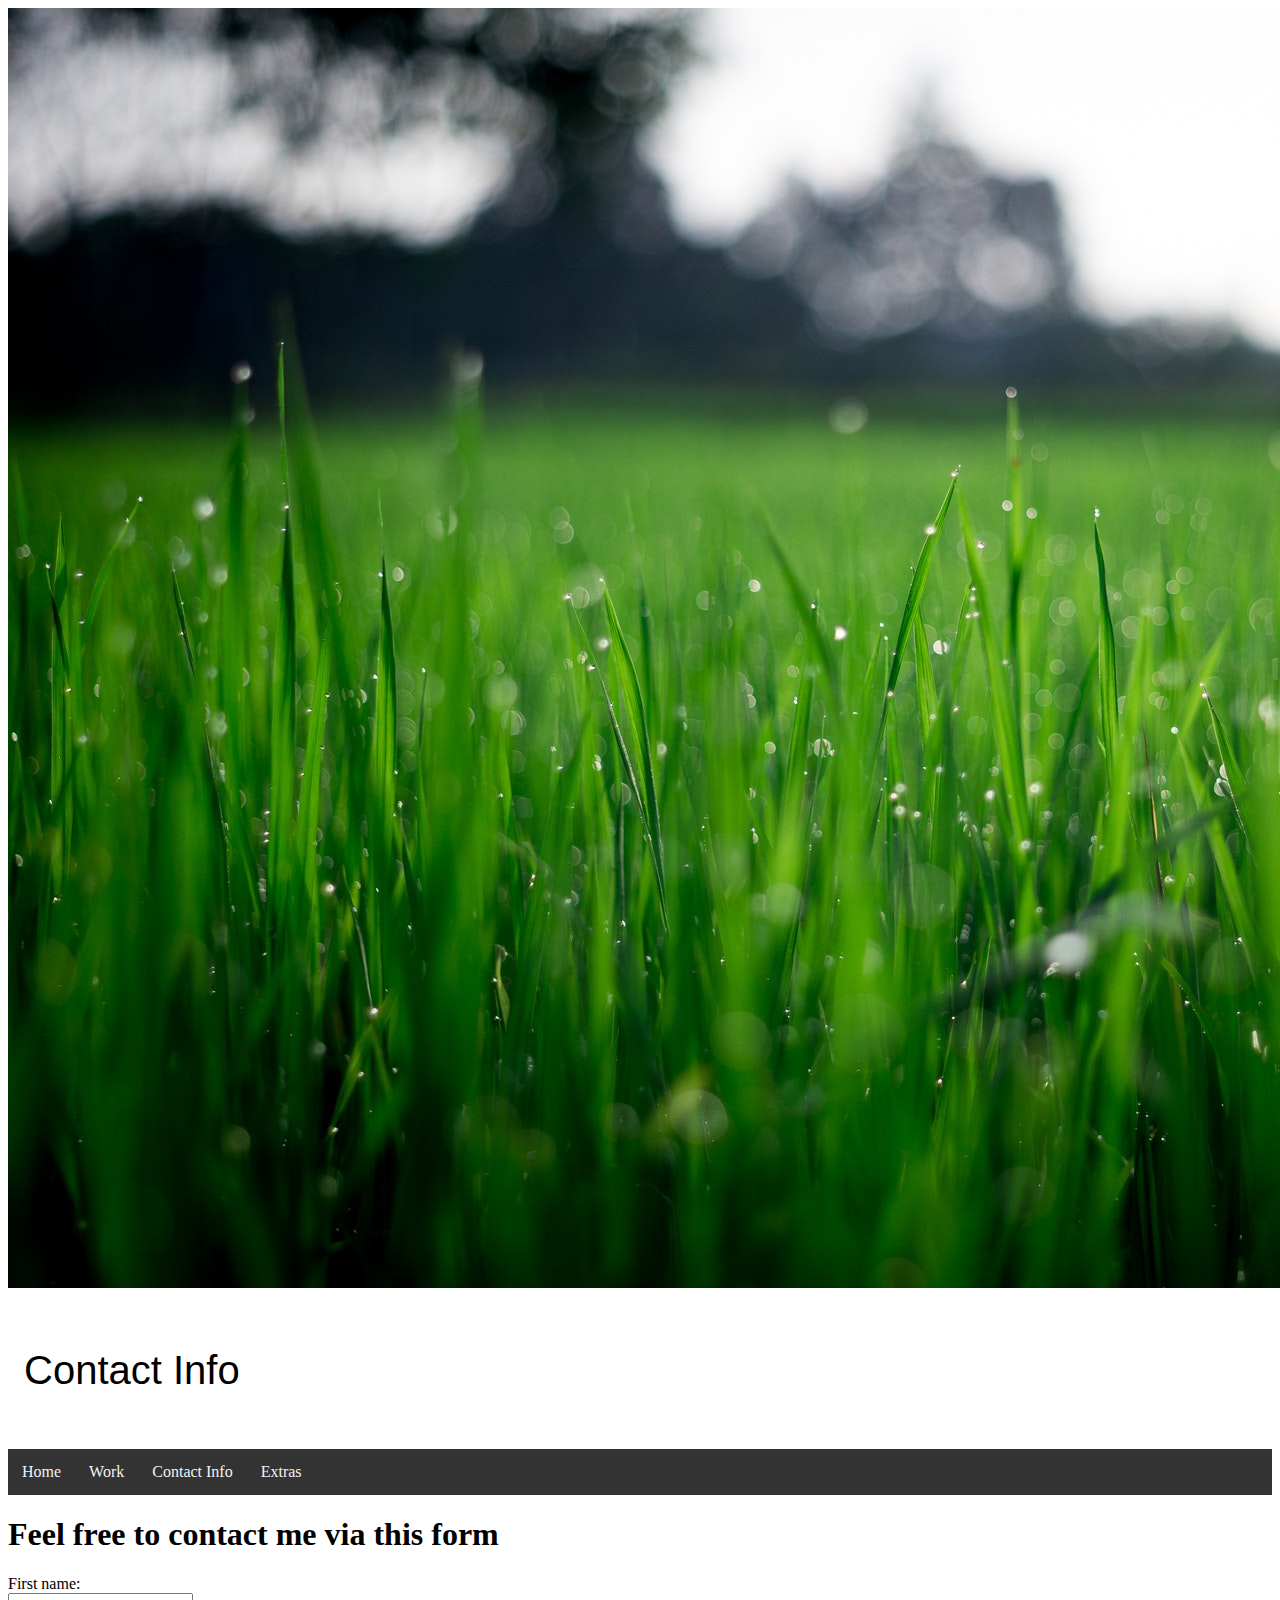
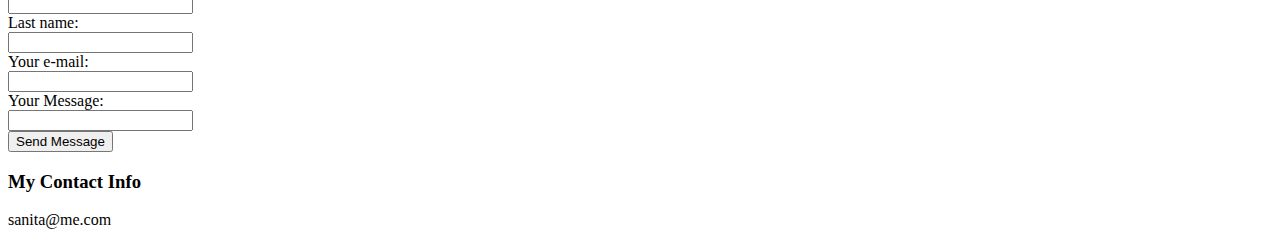
==== contact-info.html @ 8eaef901 "second" ====
<!DOCTYPE html>
<html lang="en">
    <head>
        <title>Contact Info</title>
        <link rel="stylesheet" type="text/css" href="css/style.css"/>
        <link href="https://cdn.jsdelivr.net/npm/bootstrap@5.2.0/dist/css/bootstrap.min.css" rel="stylesheet" integrity="sha384-gH2yIJqKdNHPEq0n4Mqa/HGKIhSkIHeL5AyhkYV8i59U5AR6csBvApHHNl/vI1Bx" crossorigin="anonymous">
    </head>
    <body>
        <img class="top col-12" src="images/grass.jpg" alt="Grass in field">
        <div class="content">
            <p>Contact Info</p>
        </div>
        <nav id="navbar">
            <a href="index.html">Home</a>
            <a href="work.html">Work</a>
            <a href="contact-info.html" class="current">Contact Info</a>
            <a href="extras.html">Extras</a>
        </nav>
        <main>
          <article>
            <h1>Feel free to contact me via this form</h1>
          </article>
          <aside>
            <form>
                <label for="first-name">First name:</label><br>
                <input type="text" id="first-name" name="first-name" value=""><br>

                <label for="last-name">Last name:</label><br>
                <input type="text" id="last-name" name="last-name" value=""><br>

                <label for="e-mail">Your e-mail:</label><br>
                <input type="email" id="e-mail" name="e-mail" value=""><br>

                <label for="message">Your Message:</label><br>
                <input type="text" id="message" name="message" value=""><br>

                <input type="submit" value="Send Message">
            </form>
          </aside>
        </main>
        <button id="myBtn"><a href="#top" style="color: white">Top</a></button>
        <footer>
            <h3>My Contact Info</h3>
            <p class="p-footer">sanita@me.com</p>
        </footer>
        
        <script src="js/main.js"></script>
        <script src="https://cdn.jsdelivr.net/npm/bootstrap@5.2.0/dist/js/bootstrap.bundle.min.js" integrity="sha384-A3rJD856KowSb7dwlZdYEkO39Gagi7vIsF0jrRAoQmDKKtQBHUuLZ9AsSv4jD4Xa" crossorigin="anonymous"></script>
    </body>
</html>
---- css/style.css ----
/* Style the navbar */
 nav {
    overflow: hidden;
    background-color: #333;
  }
  
  /* Navbar links */
  nav a {
    float: left;
    display: block;
    color: #f2f2f2;
    text-align: center;
    padding: 14px;
    text-decoration: none;
  }
  
  /* Page content */
  .content {
    padding: 16px;
  }
  
  /* The sticky class is added to the navbar with JS when it reaches its scroll position */
  .sticky {
    position: fixed;
    top: 0;
    width: 100%;
  }
  
  /* Add some top padding to the page content to prevent sudden quick movement (as the navigation bar gets a new position at the top of the page (position:fixed and top:0) */
  .sticky + .content {
    padding-top: 60px;
  } 

  .grow { 
    transition: all .6s ease-in-out; 
    }
    
  .grow:hover { 
    transform: scale(1.1); 
    }

    img {
        border-radius: 15px;
    }

    .top {
        border-radius: 0px;
    }

    figcaption {
        position: absolute;
        background-color: #f2f2f2;
    }

    .content p {
        
        font-family: Arial, Helvetica, sans-serif;
        font-size: 40px;
        white-space: nowrap;
        overflow: hidden;
      }
      .content p:nth-child(1) {
        width: 7.3em;
        -webkit-animation: type 2s steps(40, end);
        animation: type 2s steps(40, end);
        -webkit-animation-fill-mode: forwards;
        animation-fill-mode: forwards;
      }
      .content p:nth-child(2) {
        width: 11.5em;
        opacity: 0;
        -webkit-animation: type2 2s steps(40, end);
        animation: type2 2s steps(40, end);
        -webkit-animation-delay: 2s;
        animation-delay: 2s;
        -webkit-animation-fill-mode: forwards;
        animation-fill-mode: forwards;
      }
      .content p:nth-child(3) {
        width: 7.3em;
        opacity: 0;
        -webkit-animation: type3 5s steps(20, end), blink .5s step-end infinite alternate;
        animation: type3 5s steps(20, end), blink .5s step-end infinite alternate;
        -webkit-animation-delay: 4s;
        animation-delay: 4s;
        -webkit-animation-fill-mode: forwards;
        animation-fill-mode: forwards;
      }

      @keyframes type {
        0% {
          width: 0;
        }
      }
      @-webkit-keyframes type {
        0% {
          width: 0;
        }
      }
      @keyframes type2 {
        0% {
          width: 0;
        }
        1% {
          opacity: 1;
        }
        }
      
      @-webkit-keyframes type2 {
        0% {
          width: 0;
        }
        1% {
          opacity: 1;
        }
        }
      
      @keyframes type3 {
        0% {
          width: 0;
        }
        1% {
          opacity: 1;
        }
        100% {
          opacity: 1;
        }
      }
      @-webkit-keyframes type3 {
        0% {
          width: 0;
        }
        1% {
          opacity: 1;
        }
        100% {
          opacity: 1;
        }
      }
      @keyframes blink {
        50% {
          border-color: transparent;
        }
      }
      @-webkit-keyframes blink {
        50% {
          border-color: tranparent;
        }
      }

      .slider-wrapper {
        margin: 1rem;
        position: relative;
        overflow: hidden;
      }
       
      .slides-container {
        height: calc(100vh - 2rem);
        width: 100%;
        display: flex;
        list-style: none;
        margin: 0;
        padding: 0;
        overflow: scroll;
        scroll-behavior: smooth;
      }
       
      .slide {
        width: 100%;
        height: 100%;
        flex: 1 0 100%;
      }

      .slides-container {
        scrollbar-width: none; /* Firefox */
        -ms-overflow-style: none;  /* Internet Explorer 10+ */
    }
     
    /* WebKit */
    .slides-container::-webkit-scrollbar { 
        width: 0;
        height: 0;
    }

    .slide-arrow {
        position: absolute;
        display: flex;
        top: 0;
        bottom: 0;
        margin: auto;
        height: 4rem;
        background-color: white;
        border: none;
        width: 2rem;
        font-size: 3rem;
        padding: 0;
        cursor: pointer;
        opacity: 0.5;
        transition: opacity 100ms;
      }
       
      .slide-arrow:hover,
      .slide-arrow:focus {
        opacity: 1;
      }
       
      #slide-arrow-prev {
        left: 0;
        padding-left: 0.25rem;
        border-radius: 0 2rem 2rem 0;
      }
       
      #slide-arrow-next {
        right: 0;
        padding-left: 0.75rem;
        border-radius: 2rem 0 0 2rem;
      }

      #myBtn {
        position: fixed;
        bottom: 10px;
        float: right;
        right: 18.5%;
        left: 77.25%;
        max-width: 30px;
        width: 100%;
        font-size: 12px;
        border-color: rgba(85, 85, 85, 0.2);
        background-color: rgb(100,100,100);
        padding: .5px;
        border-radius: 4px;

    }
/*On Hover Color Change*/
    #myBtn:hover {
        background-color: #7dbbf1;
    }

    @media screen and (min-width: 768px) {
      #myBtn {
        display: none;
      }
    }
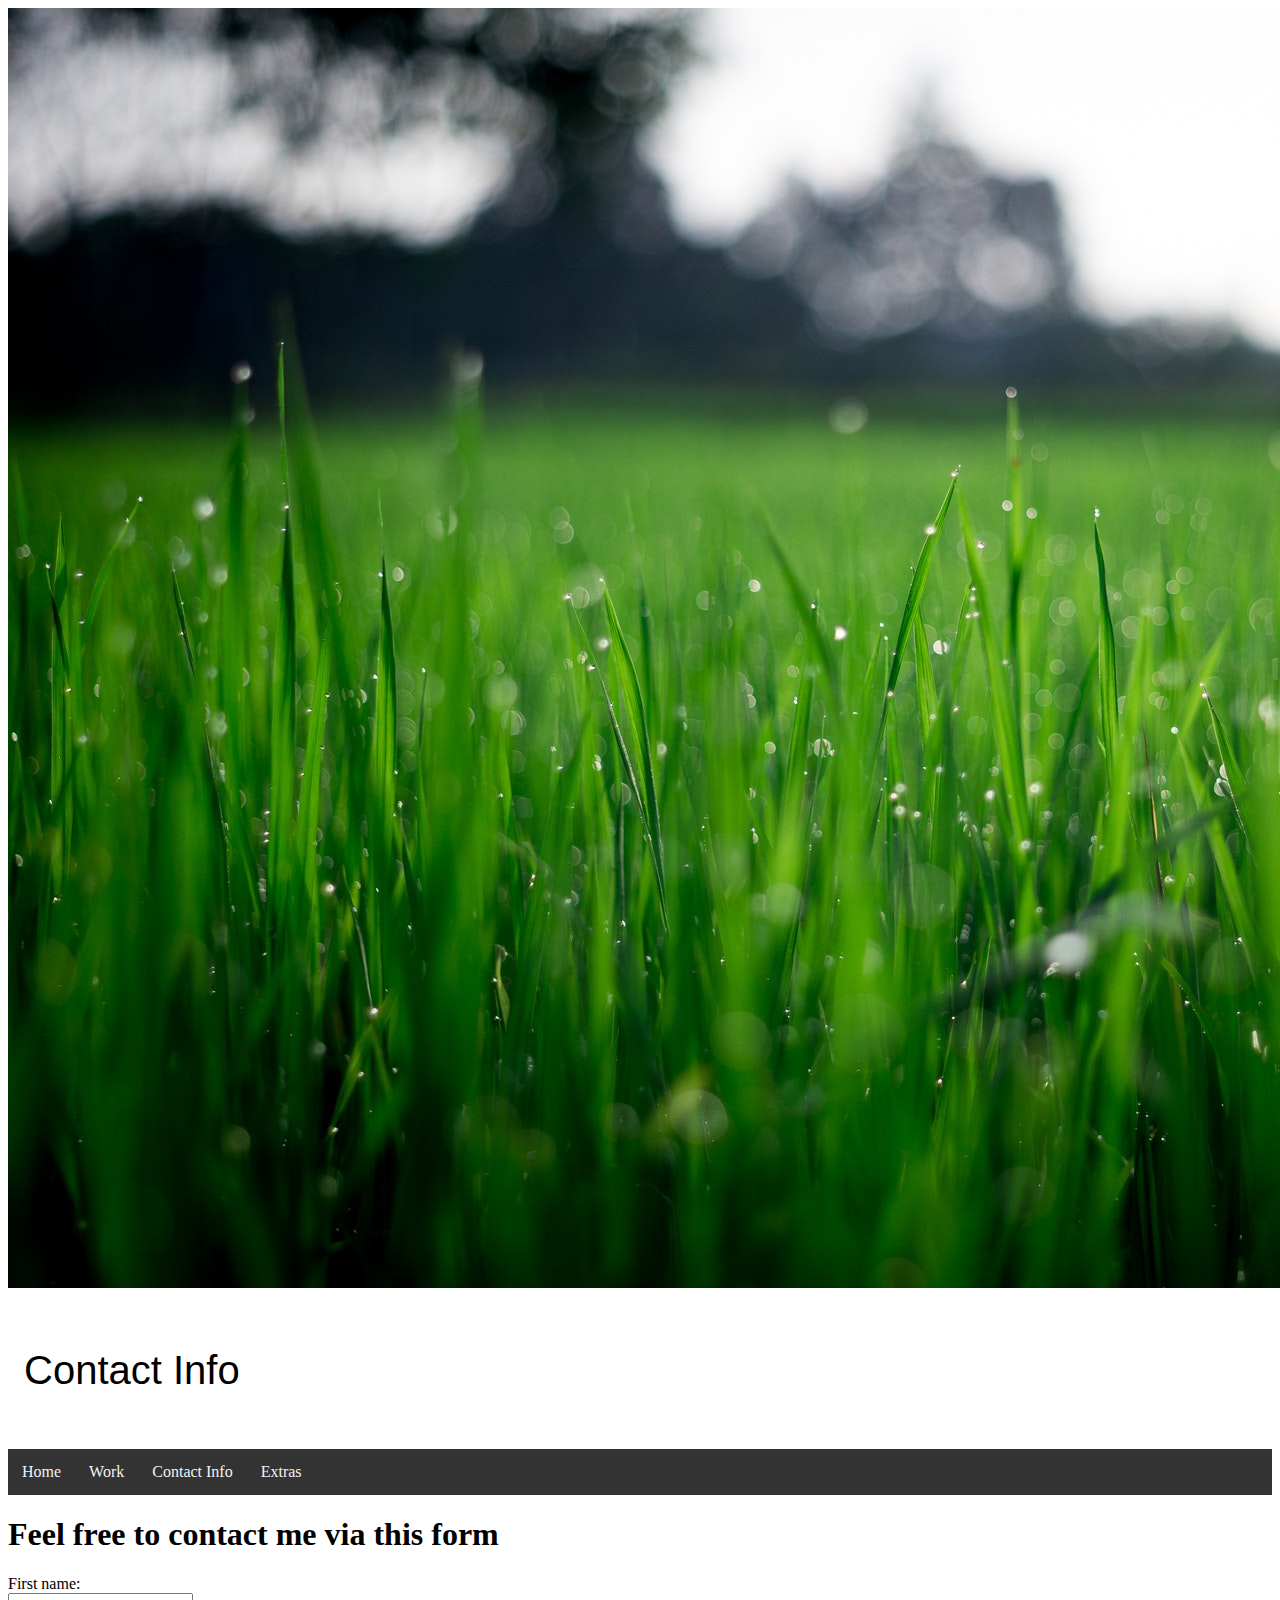
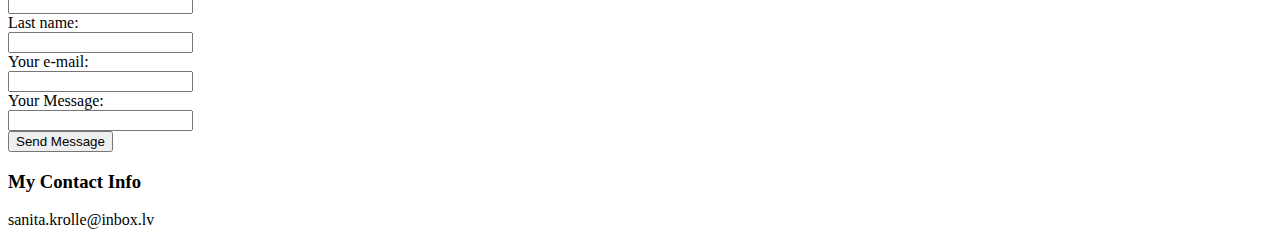
==== commit 62b2b698: "Updated e-mail info" ====
--- a/contact-info.html
+++ b/contact-info.html
@@ -41,7 +41,7 @@
         <button id="myBtn"><a href="#top" style="color: white">Top</a></button>
         <footer>
             <h3>My Contact Info</h3>
-            <p class="p-footer">sanita@me.com</p>
+            <p class="p-footer">sanita.krolle@inbox.lv</p>
         </footer>
         
         <script src="js/main.js"></script>
